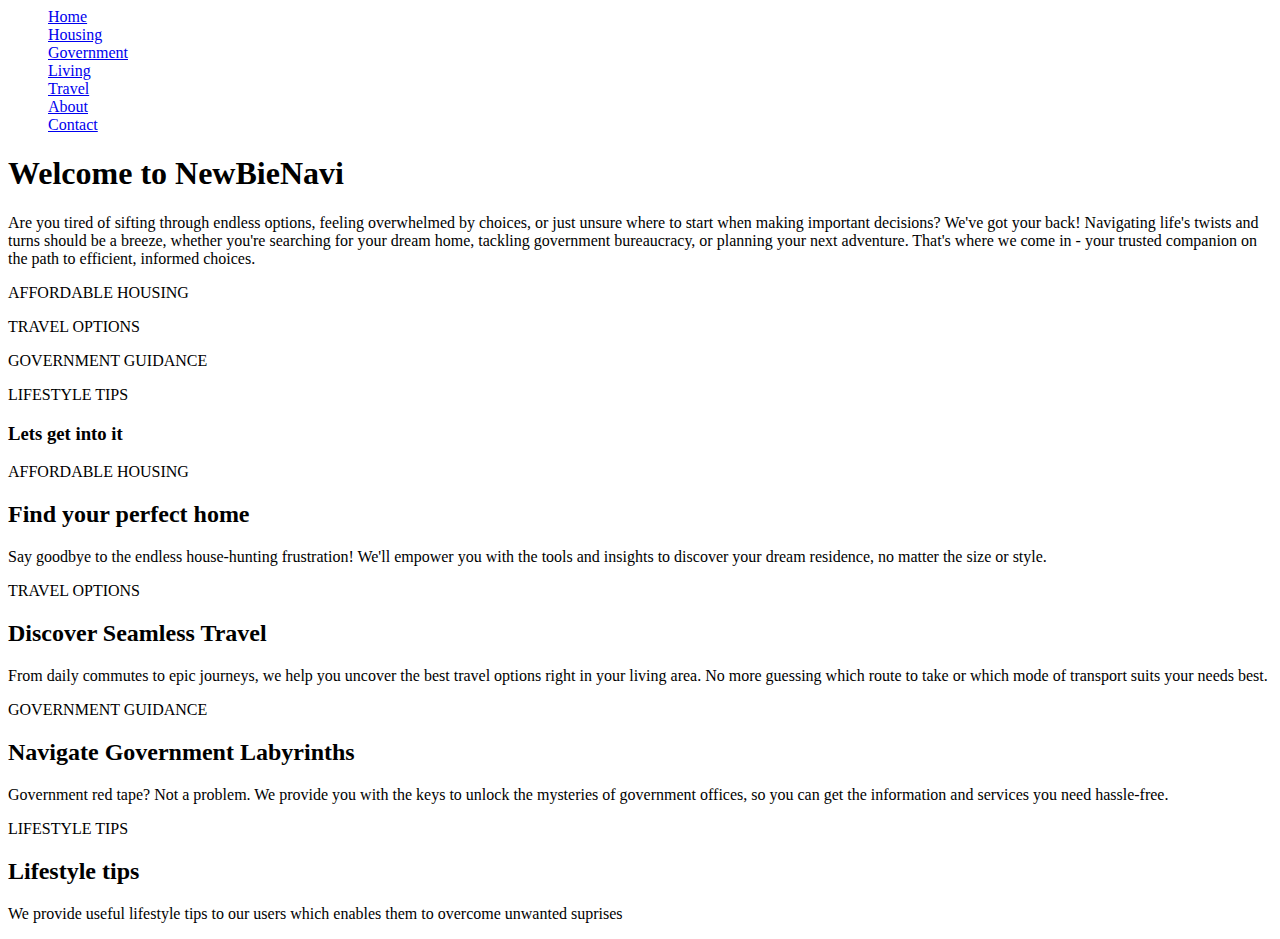
==== index.html @ 5bc420e0 "first commit" ====
<html lang="en">
<head>
    <meta charset="UTF-8">
    <meta name="viewport" content="width=device-width, initial-scale=1.0">
    <title>test</title>
    <link rel="stylesheet" href="style.css">
    <link rel='stylesheet' href='https://cdn-uicons.flaticon.com/uicons-thin-rounded/css/uicons-thin-rounded.css'>
</head>
<body>
    <header>
        <ul>
            <nav class="button1"><a href="index.html">Home</a></nav>
            <nav class="button2"><a href="housing.html">Housing</a></nav>
            <nav class="button3"><a href="government.html">Government</a></nav>
            <nav class="button4"><a href="living.html">Living</a></nav>
            <nav class="button5"><a href="travel.html">Travel</a></nav>
            <nav class="button6"><a href="about.html">About</a></nav>
            <nav class="button7"><a href="contact.html">Contact</a></nav>
        </ul>
    </header>
    <main>
        <h1>Welcome to NewBieNavi</h1>
        <p>Are you tired of sifting through endless options, feeling overwhelmed by choices, 
            or just unsure where to start when making important decisions? We've got your back! 
           Navigating life's twists and turns should be a breeze, whether you're searching for your dream home, 
           tackling government bureaucracy, or planning your next adventure. That's where we come in - your trusted companion on the path to efficient, informed choices.</p>
    </main>

    <div class="boxcontainer">
        <div class="box">
            <i class="fi fi-tr-house-chimney"></i>
            <p>AFFORDABLE HOUSING</p>
        </div>
        <div class="box">
            <i class="fi fi-tr-biking"></i>
            <p>TRAVEL OPTIONS</p>
        </div>
        <div class="box">
            <i class="fi fi-tr-handshake"></i>
            <p>GOVERNMENT GUIDANCE</p>
        </div>
        <div class="box">
            <i class="fi fi-tr-hands-usd"></i>
            <p>LIFESTYLE TIPS</p>
        </div>
    </div>

    <h3>Lets get into it</h3>

    <section>
        <div class="section section1">
            <div class="box">
                <i class="fi fi-tr-house-chimney"></i>
                <p>AFFORDABLE HOUSING</p>
            </div>
        </div>
        <div class="section-text">
            <h2>Find your perfect home</h2>
            <p>Say goodbye to the endless house-hunting 
                frustration! We'll empower you with the tools and insights 
                to discover your dream residence, no matter the size or style.</p>
        </div>
    </section>
    <section>    
        <div class="section section2">
            <div class="box">
                <i class="fi fi-tr-biking"></i>
                <p>TRAVEL OPTIONS</p>
            </div>
        </div>
        <div class="section-text">
            <h2>Discover Seamless Travel</h2>
            <p>From daily commutes to epic journeys, we help you uncover 
                the best travel options right in your living area. 
                No more guessing which route to take or which mode of transport suits your needs best.</p>
        </div>
    </section> 
    <section> 
        <div class="section section3">
            <div class="box">
                <i class="fi fi-tr-handshake"></i>
                <p>GOVERNMENT GUIDANCE</p>
            </div>
        </div>
        <div class="section-text">
            <h2>Navigate Government Labyrinths</h2>
            <p>Government red tape? Not a problem. We provide you with the 
                keys to unlock the mysteries of government offices, 
                so you can get the information and services you need hassle-free.</p>
        </div>
    </section>
    <section>
        <div class="section section4">
            <div class="box">
                <i class="fi fi-tr-hands-usd"></i>
                <p>LIFESTYLE TIPS</p>
            </div>
        </div>
        <div class="section-text">
            <h2>Lifestyle tips</h2>
            <p>We provide useful lifestyle tips to our users which enables them to overcome unwanted suprises
            </p>
        </div>
    </section>

    
    <footer></footer> 
</body>
</html>
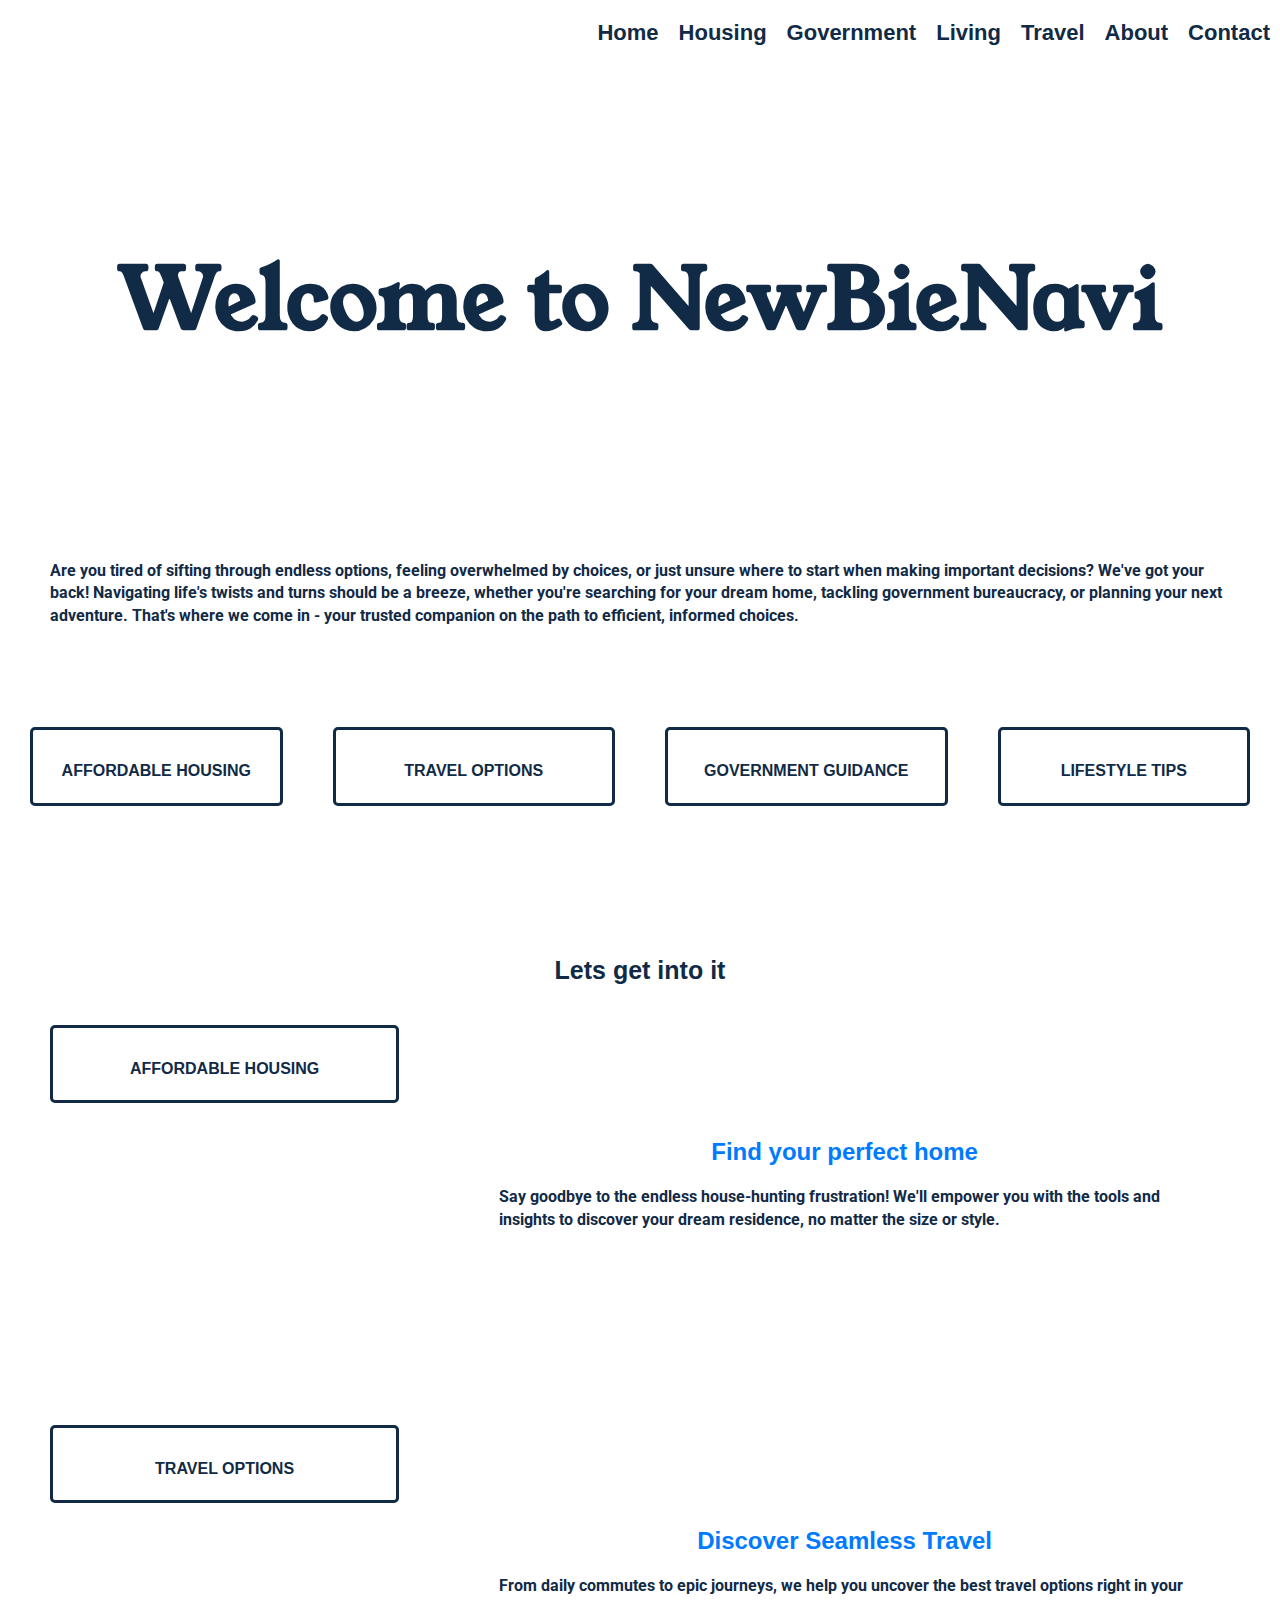
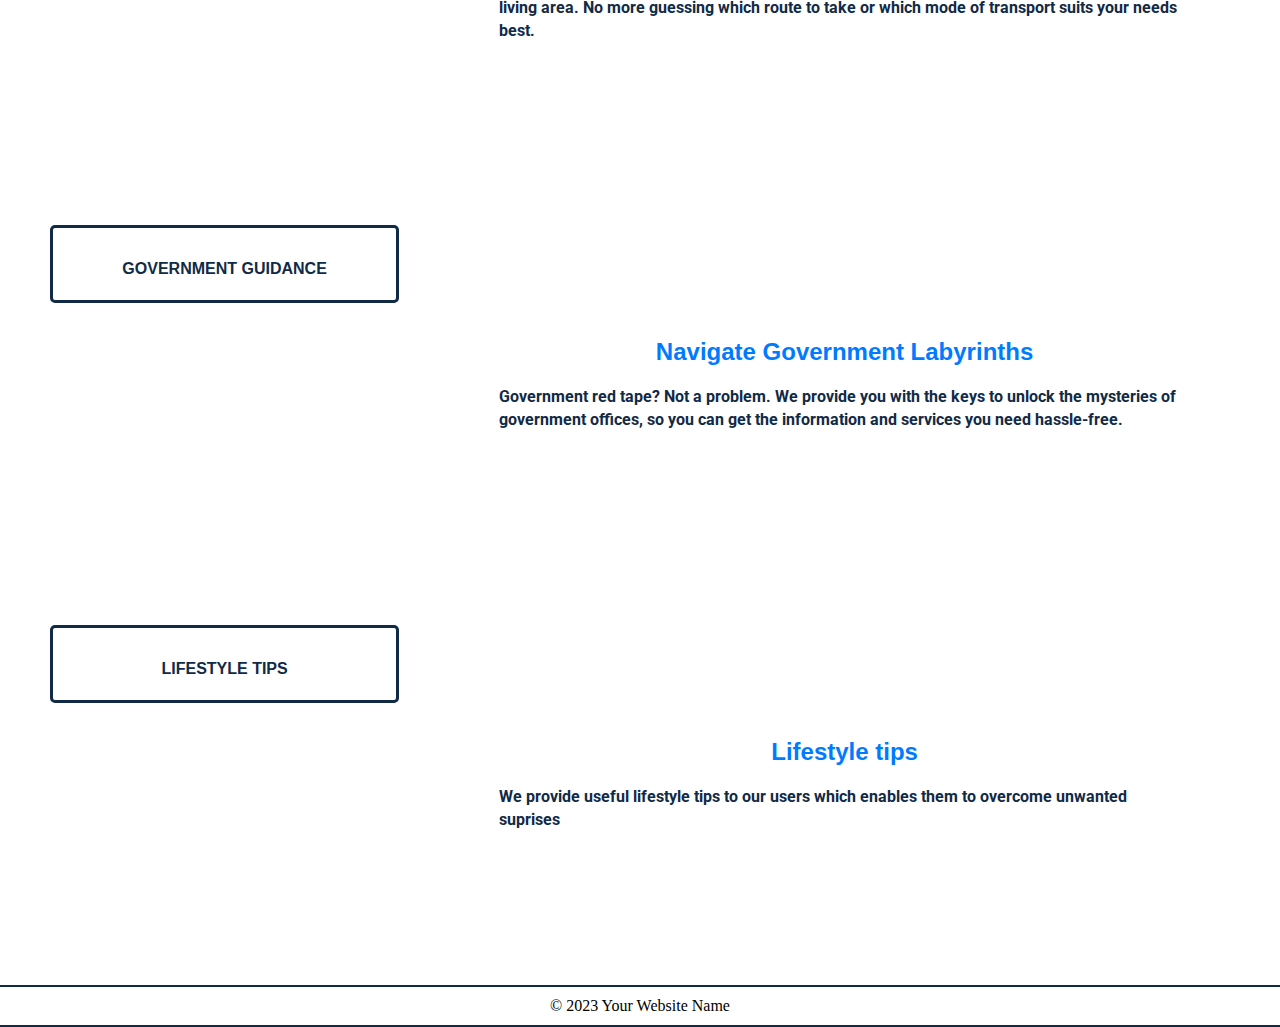
==== commit b16df72c: "commit" ====
--- a/index.html
+++ b/index.html
@@ -102,8 +102,11 @@
             </p>
         </div>
     </section>
-
-    
-    <footer></footer> 
+        <div class="footer">
+        <div class="wave"></div>
+        <div class="copyright">
+            &copy; 2023 Your Website Name
+        </div>
+    </div>
 </body>
 </html>--- a/style.css
+++ b/style.css
@@ -0,0 +1,869 @@
+@import url('https://fonts.googleapis.com/css2?family=Roboto:ital,wght@0,100;1,100;1,300&family=Young+Serif&display=swap');
+@import url('https://fonts.googleapis.com/css2?family=Roboto:ital,wght@0,100;1,100;1,300&family=Vesper+Libre&family=Young+Serif&display=swap');
+@import url('https://cdn-uicons.flaticon.com/uicons-regular-rounded/css/uicons-regular-rounded.css');
+
+* {
+    margin: 0;
+    padding: 0;
+    box-sizing: border-box;
+    background-color: #FFFFFF;
+}
+
+body{
+    min-height: 100vh;
+    display: flex;
+    flex-direction: column;
+    margin: 0;
+}
+
+header {
+    min-height: 60px;
+    background-color: #FFFFFF;
+    width: 100%;
+}
+ul{
+    display:flex;
+    width: 100%;
+    font-family: 'Trebuchet MS', 'Lucida Sans Unicode', 'Lucida Grande', 'Lucida Sans', Arial, sans-serif;
+    justify-content: right;
+}
+
+nav a {
+    text-decoration: none;
+    color: #112A46;
+    font-weight: bold;
+    font-size: 22px;
+    flex-direction: row;
+}
+
+nav a::after {
+    content: "";
+    display: flex;
+    width: 100%;
+    height: 2px; 
+    background-color: #112A46;
+    position: absolute;
+    bottom: 0;
+    left: 0;
+    transform: scaleX(0);
+    transform-origin: left center;
+    transition: transform 0.2s ease;
+}
+
+nav a:hover::after {
+transform: scaleX(1);
+}
+
+.button1, 
+.button2,
+.button3,
+.button4,
+.button5,
+.button6,
+.button7 {
+    margin-top: 10px;
+    padding: 10px;
+    text-align: center;
+}
+
+main,
+maint {
+    background-color: #FFFFFF;
+    padding: 20px;
+    overflow-y: auto;
+    flex: 1;
+    display: contents;
+    flex-direction: column;
+    align-items: center;
+    position: relative; 
+    z-index: 1;
+}
+
+h1,
+h9 {
+    font-family: 'Young Serif', serif;
+    font-weight: bold;
+    font-variation-settings: 'wght' 900;
+    display: flex;
+    color: #112A46;
+    justify-content: center;
+    align-items: center;
+    margin: 0;
+}
+
+h1 {
+    font-size: 85px;
+    height: 480px;
+}
+
+h9 {
+    font-size: 65px;
+    height: 280px;
+}
+
+sectionf {
+    display: flex;
+    flex-direction: row-reverse;
+}
+h5{
+    display: flex;
+    background-image: url('img/1.png');
+    padding: 0;
+    height: 50px;
+    width: 100px;
+    z-index: 2;
+}
+h3 {
+    font-family: 'Trebuchet MS', 'Lucida Sans Unicode', 'Lucida Grande', 'Lucida Sans', Arial, sans-serif;
+    font-size: 25px;
+    flex: 1;
+    display: flex;
+    color: #112A46;
+    justify-content: center;
+    align-items: center;
+    margin: 0;
+}
+
+p {
+    color: #112A46;
+    font-size: 22px;
+    line-height: 1.5;
+    margin-top: 20px;
+    margin-right: 50px;
+    margin-left: 50px;
+    font-family: 'Roboto', sans-serif;
+    font-weight: bold;
+}
+
+.boxcontainer {
+    display: grid;
+    grid-template-columns: repeat(4, 1fr);
+    gap: 50px;
+    margin-top: 100px;
+    margin-bottom: 150px;
+}
+.box,
+.boxtr {
+    background-color: #FFFFFF;
+    padding: 20px;
+    text-align: center;
+    border: 3px solid #112a46;
+    border-radius: 5px;
+    height: 20px
+    display: flex;
+    justify-content:space-around;
+    align-items: center;
+    flex-direction: column;
+    position: relative;
+}
+
+.box:first-child {
+    margin-left: 30px;
+}
+
+.box:last-child {
+    margin-right: 30px;
+}
+
+.box i,
+.it {
+    font-size: 10rem;
+    background-color: #FFFFFF;
+    color: #112A46;
+}
+
+.box-content {
+    text-align: center;
+}
+
+.box p {
+    margin: 0;
+    margin-top: 10px;
+    font-weight: bold; 
+    background-color: #FFFFFF;
+    font-family: 'Trebuchet MS', 'Lucida Sans Unicode', 'Lucida Grande', 'Lucida Sans', Arial, sans-serif;
+}
+
+.section
+.section2 {
+    background-color: #FFFFFF;
+    padding: 20px;
+    margin: 20px 0;
+    border: 1px solid #FFFFFF;
+    border-radius: 5px;
+    position: relative;
+    display: grid;
+}
+
+.section.section1,
+.section.section2,
+.section.section3,
+.section.section4 {
+    background-color: #FFFFFF;
+    width: 33%;
+    float: right;
+}
+
+.section.section4,
+.section.section3,
+.section.section2,
+.section.section1 {
+    background-color: #FFFFFF;
+    width: 33%;
+    float: left;
+}
+
+.section-text {
+    font-family: 'Trebuchet MS', 'Lucida Sans Unicode', 'Lucida Grande', 'Lucida Sans', Arial, sans-serif;
+    display: flex;
+    width: 67%;
+    height: 320px;
+    float: left;
+    padding: 20px;
+    box-sizing: border-box;
+    justify-content: center;
+    align-items: center;
+    flex-direction: column;
+}
+
+.housing-intro h1 {
+    font-family: sans-serif;
+    font-variation-settings: 'wght' 900;
+    font-size: 70px;
+    display: flex;
+    color: #112A46;
+    justify-content: center;
+    align-items: center;
+    margin: 0;
+    height: 480px;
+}
+.housing-intro h1 {
+    background-size: cover;
+    background-repeat: no-repeat;
+    background-position: center center;
+    font-family: sans-serif;
+    font-variation-settings: 'wght' 900;
+    font-size: 70px;
+    display: flex;
+    color: #112A46;
+    justify-content: center;
+    align-items: center;
+    margin: 0;
+    height: 200px;
+}
+.housing-intro h2 {
+    font-family: sans-serif;
+    font-variation-settings: 'wght' 900;
+    font-size: 50px;
+    display: flex;
+    color: #112A46;
+    justify-content: center;
+    align-items: center;
+    margin: 0;
+    height: 200px;
+}
+
+.housing-intro p {
+    font-family: 'Trebuchet MS', 'Lucida Sans Unicode', 'Lucida Grande', 'Lucida Sans', Arial, sans-serif;
+    color: #112A46;
+    font-size: 20px;
+    line-height: 1.5;
+    margin-right: 100px;
+    margin-left: 100px;
+}
+
+.housing-listings {
+    padding: 40px 0;
+}
+
+.selection-buttons {
+    display: flex;
+    justify-content: space-around;
+    margin-top: 20px;
+}
+
+.button {
+    background-image: url(img/houses.png);
+    padding: 30px 40px;
+    border: solid;
+    border-color: #0D1B2A;
+    border-radius: 4px;
+    background-size: cover;
+    background-repeat: no-repeat;
+    background-position: center center;
+    font-size: 18px;
+    cursor: pointer;
+    transition: background-color 0.3s ease, transform 0.3s ease;
+}
+
+.search-container {
+    display: flex;
+    margin-top: 20px;
+    justify-content: center;
+}
+
+#search {
+    padding: 20px;
+    border: 1px solid #112A46;
+    border-radius: 4px;
+    border-width: 5px;
+    font-size: 16px;
+    flex-grow: 1;
+    max-width: 300px;
+}
+
+#search-button {
+    background-color: #112A46;
+    color: #FFFFFF;
+    border: none;
+    border-radius: 4px;
+    padding: 10px 20px;
+    cursor: pointer;
+    font-size: 16px;
+    margin-left: 10px;
+}
+
+#search-button:hover {
+    background-color: #0D1B2A;
+}
+
+.housing-listings {
+    background-color: #f9f9f9;
+    padding: 40px;
+    border-radius: 10px;
+    box-shadow: 0px 4px 8px rgba(0, 0, 0, 0.2);
+    align-items: center;
+    position: relative;
+    overflow: hidden;
+}
+
+.house-list {
+    display: flex;
+    overflow: hidden;
+    overflow-x: auto;
+    scroll-snap-type: x mandatory;
+}
+
+.house {
+    display: flex;
+    flex: 0 0 300px;
+    margin-right: 20px;
+    padding: 20px;
+    border: 1px solid #ddd;
+    border-radius: 10px;
+    background-color: #fff;
+    text-align: center;
+    scroll-snap-align: start;
+    height: 400px;
+    flex-direction: column;
+    justify-content: space-between;
+    align-items: center;
+}
+
+.house img {
+    width: 200px;
+    height: 250px;
+}
+
+.house h3 {
+    font-size: 18px;
+    margin-top: auto;
+}
+
+.house p {
+    font-size: 14px;
+    color: #555;
+    margin-top: auto;
+}
+
+.navigation-arrows {
+    text-align: center;
+    margin-top: 20px;
+}
+
+.prev-button{
+    position: absolute;
+    top: 50%;
+    left: 10px;
+    transform: translateY(-50%);
+    cursor: pointer;
+    z-index: 1;
+}
+
+
+.next-button {
+    position: absolute;
+    top: 50%;
+    right: 10px; 
+    transform: translateY(-50%);
+    cursor: pointer;
+    z-index: 1;
+}
+
+.location-box,
+.method-box {
+    display: flex;
+    margin: 10px;
+    align-items: center;
+    justify-content: space-around;
+}
+.method-box input {
+    flex: 1;
+    padding: 10px;
+    margin-right: 550px;
+    margin-left: 550px;
+    border: 1px solid #112a46;
+    border-radius: 9px;
+    border-width: 2px;
+    width: 450px;
+    margin-top: 150px;
+}
+.method-box text {
+    display: flex;
+    align-items: center;
+}
+
+.location-box input {
+    flex: 1;
+    padding: 10px;
+    margin-right: 60px;
+    margin-left: 60px;
+    border: 1px solid #112a46;
+    border-radius: 9px;
+    border-width: 2px;
+    width: 450px;
+}
+
+#map-section {
+    text-align: center;
+}
+
+#maptext-section {
+    text-align: center;
+    margin-top: 60px;
+}
+
+#maptext-image-container{
+    border-width: 10px;
+    border: solid #ffffff;
+    margin-top: 10px;
+    border-radius: 9px;
+}
+
+#map-image-container {
+    max-width: 700px;
+    margin: 0 auto;
+}
+
+#map-image-container img {
+    border-width: 10px;
+    border: solid #112a46;
+    margin-top: 10px;
+    border-radius: 9px;
+    width: 100%;
+    height: auto;
+    max-width: 100%;
+}
+
+.choicecontainer {
+    display: grid;
+    grid-template-columns: repeat(4, 1fr);
+    gap: 0px;
+    margin-top: 100px;
+    margin-bottom: 150px;
+}
+.choice {
+    background-color: #FFFFFF;
+    padding: 10px;
+    text-align: center;
+    border: 3px solid #fff;
+    border-radius: 5px;
+    height: 30px;
+    display: flex;
+    justify-content:space-around;
+    align-items: center;
+    flex-direction: column;
+    position: relative;
+}
+.choice i {
+    font-size: 5rem;
+    background-color: #FFFFFF;
+    color: #112A46;
+}
+
+.choice-content {
+    text-align: center;
+}
+
+.choice p {
+    margin: 0;
+    margin-top: 10px;
+    font-weight: bold; 
+    background-color: #FFFFFF;
+    font-family: 'Trebuchet MS', 'Lucida Sans Unicode', 'Lucida Grande', 'Lucida Sans', Arial, sans-serif;
+}
+
+.choice:first-child {
+    margin-left: 30px;
+}
+
+.choice:last-child {
+    margin-right: 30px;
+}
+
+section2 {
+    margin-left: 50px;
+    margin-right: 50px;
+    margin-bottom: 120px;
+    height: 100px;
+    flex-shrink: 0;
+    background-color: #ffffff;
+    display: flex;
+    justify-content: space-between;
+    flex-direction: row;
+}
+
+/* Media queries for responsiveness */
+@media (max-width: 768px) {
+    ul{
+        display:flex;
+        width: 100%;
+        font-family: 'Trebuchet MS', 'Lucida Sans Unicode', 'Lucida Grande', 'Lucida Sans', Arial, sans-serif;
+        justify-content: right;
+    }
+    h1 {
+        font-size: 55px;
+        height: 300px;
+    }
+
+    h9 {
+        font-size: 45px;
+        height: 180px;
+    }
+
+    h2 {
+        font-size: 40px;
+        height: 160px;
+    }
+
+    p {
+        font-size: 18px;
+        margin-right: 20px;
+        margin-left: 20px;
+    }
+
+    .boxcontainer {
+        grid-template-columns: repeat(2, 1fr);
+        gap: 20px;
+        margin-top: 50px;
+        margin-bottom: 80px;
+    }
+
+    .box {
+        height: auto;
+        text-align: center;
+    }
+
+    .box:first-child {
+        margin-left: 20px;
+    }
+
+    .box:last-child {
+        margin-right: 20px;
+    }
+
+    .box i,
+    .it {
+        font-size: 6rem;
+    }
+
+    .selection-buttons {
+        flex-direction: column;
+        align-items: center;
+    }
+
+    .button {
+        margin: 10px 0;
+    }
+
+    .search-container {
+        flex-direction: column;
+        align-items: center;
+    }
+
+    #search {
+        max-width: 100%;
+    }
+
+    #search-button {
+        margin-left: 0;
+    }
+
+    .housing-listings {
+        padding: 20px;
+    }
+
+    .house-list {
+        overflow-x: auto;
+    }
+
+    .house {
+        flex: 0 0 100%;
+        margin-right: 0;
+    }
+
+    .house img {
+        width: 100%;
+        height: auto;
+    }
+
+    .navigation-arrows {
+        margin-top: 10px;
+    }
+
+    .location-box,
+    .method-box {
+        flex-direction: column;
+        align-items: flex-start;
+    }
+
+    .location-box input,
+    .method-box input {
+        width: 100%;
+        margin-right: 0;
+        margin-left: 0;
+        margin-top: 10px;
+    }
+}
+@media (max-width: 576px) {
+     .button1, .button2, .button3, .button4, .button5, .button6, .button7 {
+        padding: 8px;
+        margin-top: 8px;
+        text-align: right;
+    }
+    h1 {
+        font-size: 40px;
+        height: 240px;
+    }
+
+    h9 {
+        font-size: 30px;
+        height: 140px;
+    }
+
+    h2 {
+        font-size: 30px;
+        height: 120px;
+    }
+
+    p {
+        font-size: 16px;
+        margin-right: 10px;
+        margin-left: 10px;
+    }
+
+    .boxcontainer {
+        grid-template-columns: repeat(1, 1fr);
+        gap: 10px;
+        margin-top: 30px;
+        margin-bottom: 60px;
+    }
+
+    .box {
+        height: auto;
+        text-align: center;
+    }
+
+    .box i,
+    .it {
+        font-size: 4rem;
+    }
+
+    .selection-buttons {
+        flex-direction: column;
+        align-items: center;
+    }
+
+    .button {
+        margin: 5px 0;
+        padding: 20px 30px;
+    }
+
+    .search-container {
+        flex-direction: column;
+        align-items: center;
+    }
+
+    #search {
+        max-width: 100%;
+    }
+
+    #search-button {
+        margin-left: 0;
+    }
+
+    .housing-listings {
+        padding: 10px;
+    }
+
+    .house-list {
+        overflow-x: auto;
+    }
+
+    .house {
+        flex: 0 0 100%;
+        margin-right: 0;
+    }
+
+    .house img {
+        width: 100%;
+        height: auto;
+    }
+
+    .navigation-arrows {
+        margin-top: 10px;
+    }
+
+    .location-box {
+        flex-direction: row;
+        align-items: flex-start;
+        height: 20px;
+    }
+    .method-box {
+        flex-direction: column;
+        align-items: flex-start;
+    }
+
+    .location-box input,
+    .method-box input {
+        width: 100%;
+        margin-right: 0;
+        margin-left: 0;
+        margin-top: 10px;
+    }
+}
+
+.container {
+    background-color: #fff;
+    border-radius: 5px;
+    box-shadow: 0 0 10px rgba(0, 0, 0, 0.2);
+    padding: 20px;
+    max-width: 400px;
+    margin: 0 auto; /* Center the container horizontally */
+    text-align: center;
+}
+
+/* Style the form elements */
+form label, form input, form textarea {
+    display: block;
+    margin: 10px 0;
+    width: 100%;
+}
+
+form input, form textarea {
+    padding: 10px;
+    border: 1px solid #ccc;
+    border-radius: 5px;
+    width: 100%;
+}
+
+form button {
+    background-color: #007BFF;
+    color: #fff;
+    padding: 10px 20px;
+    border: none;
+    border-radius: 5px;
+    cursor: pointer;
+}
+
+
+
+
+
+h12 {
+    font-size: 2rem;
+}
+
+main {
+    max-width: 800px;
+    margin: 20px auto;
+    padding: 20px;
+    background-color: #fff;
+    box-shadow: 0 0 10px rgba(0, 0, 0, 0.2);
+    border-radius: 5px;
+}
+
+section {
+    margin: 20px 0;
+    padding: 20px;
+}
+
+h2 {
+    color: #007BFF;
+    font-size: 1.5rem;
+}
+
+p {
+    font-size: 1rem;
+    line-height: 1.4;
+}
+
+.team {
+    border-spacing: 30px;
+    display: flex;
+    justify-content: space-around;
+    flex-direction: column;
+    align-items: center
+}
+
+.team-member {
+    text-align: center;
+}
+
+.team-member img {
+    max-width: 100px;
+    border-radius: 50%;
+}
+
+.team-member p {
+    margin: 10px 0;
+}
+
+/* Media query for responsiveness */
+@media (max-width: 768px) {
+    main {
+        padding: 10px;
+    }
+
+    section {
+        padding: 10px;
+    }
+
+    h1 {
+        font-size: 1.5rem;
+    }
+}
+
+.footer {
+    position: relative;
+    text-align: center;
+    background-color: #112A46;
+    padding: 2px 0;
+}
+
+.wave {
+    position: absolute;
+    bottom: 0;
+    left: 0;
+    right: 0;
+    height: 30px;
+    background-color: #112A46;
+    clip-path: polygon(0 0, 100% 100%, 100% 0);
+}
+
+.copyright {
+    z-index: 1;
+    position: relative;
+    font-size: 16px;
+    padding: 10px;
+}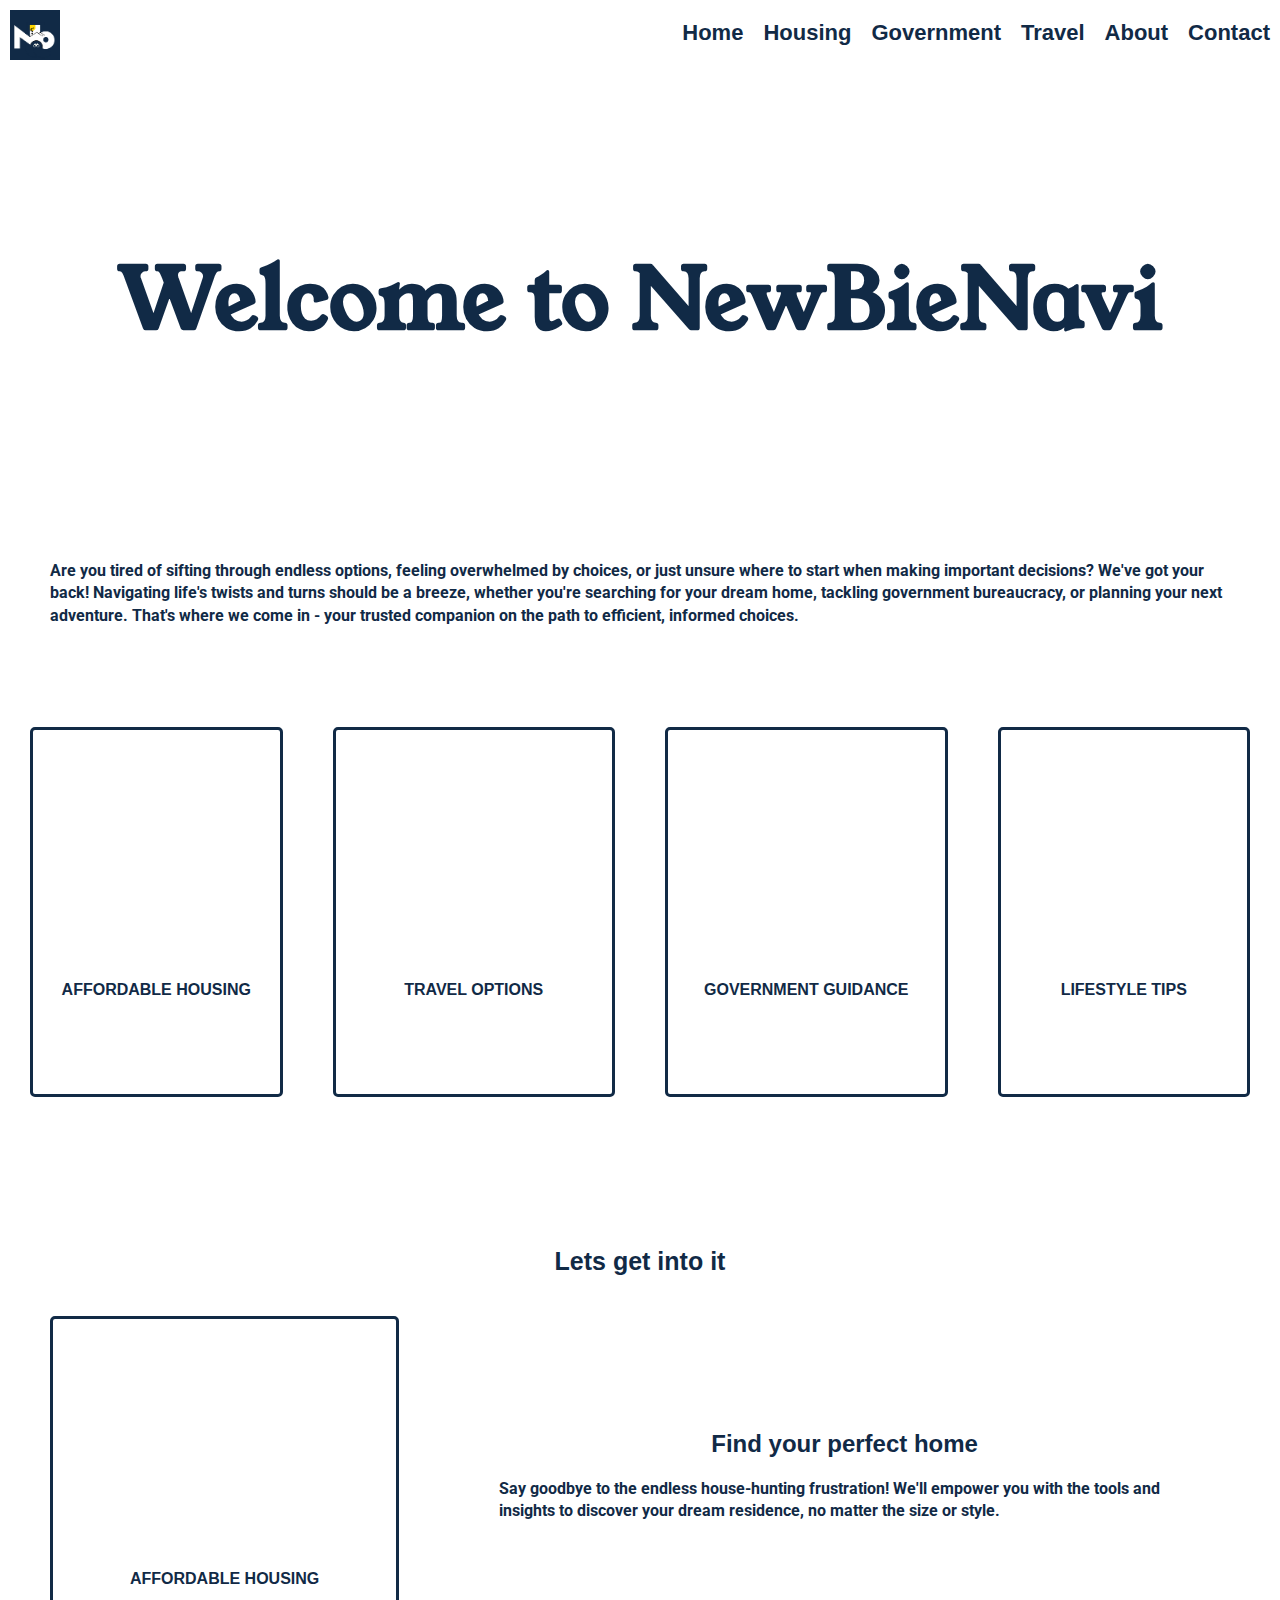
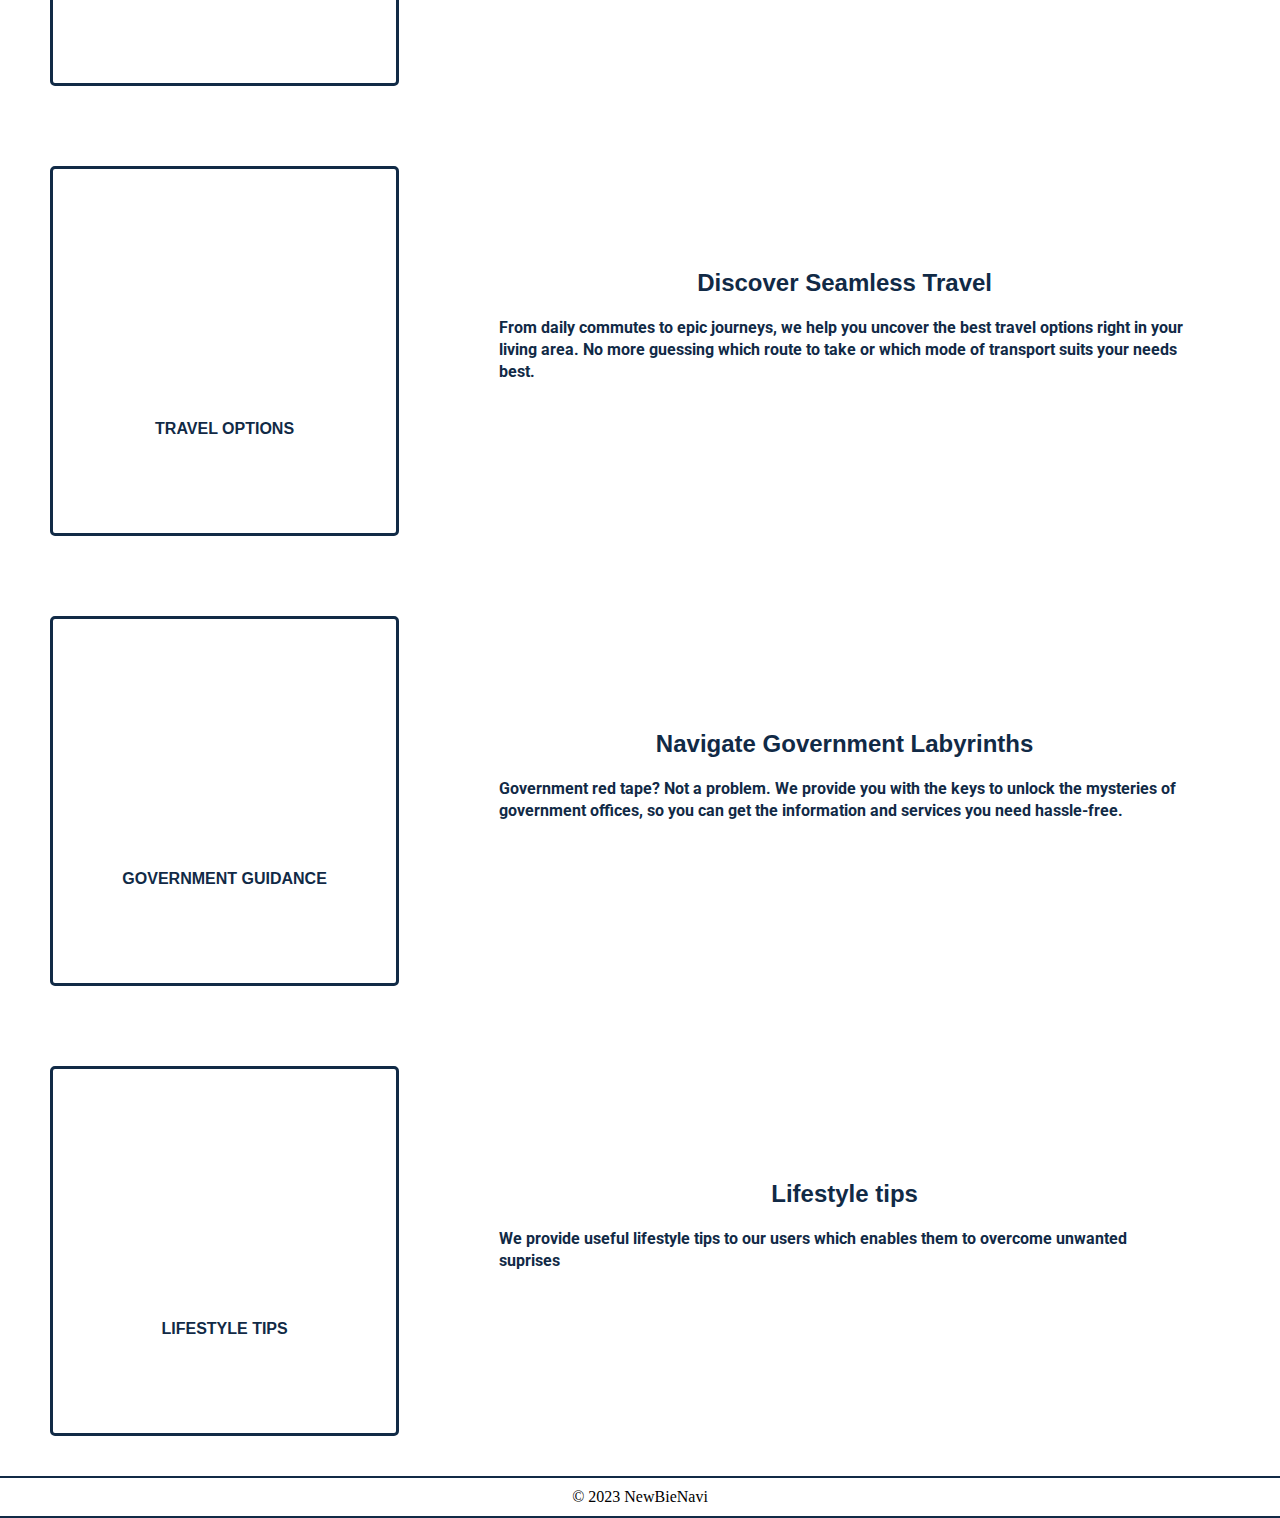
==== commit d113a593: "last commit" ====
--- a/index.html
+++ b/index.html
@@ -8,11 +8,11 @@
 </head>
 <body>
     <header>
+        <img src="img/2.png" alt="NewBieNavi Logo" class="logo">
         <ul>
             <nav class="button1"><a href="index.html">Home</a></nav>
             <nav class="button2"><a href="housing.html">Housing</a></nav>
             <nav class="button3"><a href="government.html">Government</a></nav>
-            <nav class="button4"><a href="living.html">Living</a></nav>
             <nav class="button5"><a href="travel.html">Travel</a></nav>
             <nav class="button6"><a href="about.html">About</a></nav>
             <nav class="button7"><a href="contact.html">Contact</a></nav>
@@ -105,7 +105,7 @@
         <div class="footer">
         <div class="wave"></div>
         <div class="copyright">
-            &copy; 2023 Your Website Name
+            &copy; 2023 NewBieNavi
         </div>
     </div>
 </body>
--- a/style.css
+++ b/style.css
@@ -142,14 +142,27 @@
     margin-top: 100px;
     margin-bottom: 150px;
 }
-.box,
-.boxtr {
+.box {
     background-color: #FFFFFF;
     padding: 20px;
     text-align: center;
     border: 3px solid #112a46;
     border-radius: 5px;
-    height: 20px
+    height: 370px;
+    display: flex;
+    justify-content:space-around;
+    align-items: center;
+    flex-direction: column;
+    position: relative;
+}
+
+.boxtr {
+    background-color: #FFFFFF;
+    padding: 20px;
+    text-align: center;
+    border: 2px solid #112a46;
+    border-radius: 5px;
+    height: 20px;
     display: flex;
     justify-content:space-around;
     align-items: center;
@@ -543,6 +556,7 @@
 
     h2 {
         font-size: 40px;
+        justify-content: center;
         height: 160px;
     }
 
@@ -768,7 +782,7 @@
 }
 
 form button {
-    background-color: #007BFF;
+    background-color: #0D1B2A;
     color: #fff;
     padding: 10px 20px;
     border: none;
@@ -799,11 +813,15 @@
 }
 
 h2 {
-    color: #007BFF;
+    display: flex;
+    color: #112A46;
     font-size: 1.5rem;
+    justify-content: center;
 }
 
 p {
+    display: flex;
+    justify-content: center;
     font-size: 1rem;
     line-height: 1.4;
 }
@@ -866,4 +884,13 @@
     position: relative;
     font-size: 16px;
     padding: 10px;
+}
+
+.logo {
+    position: absolute;
+    top: 0;
+    left: 0;
+    margin: 10px; /* Adjust the margin to your preference */
+    width: 50px;
+    height: 50px;
 }